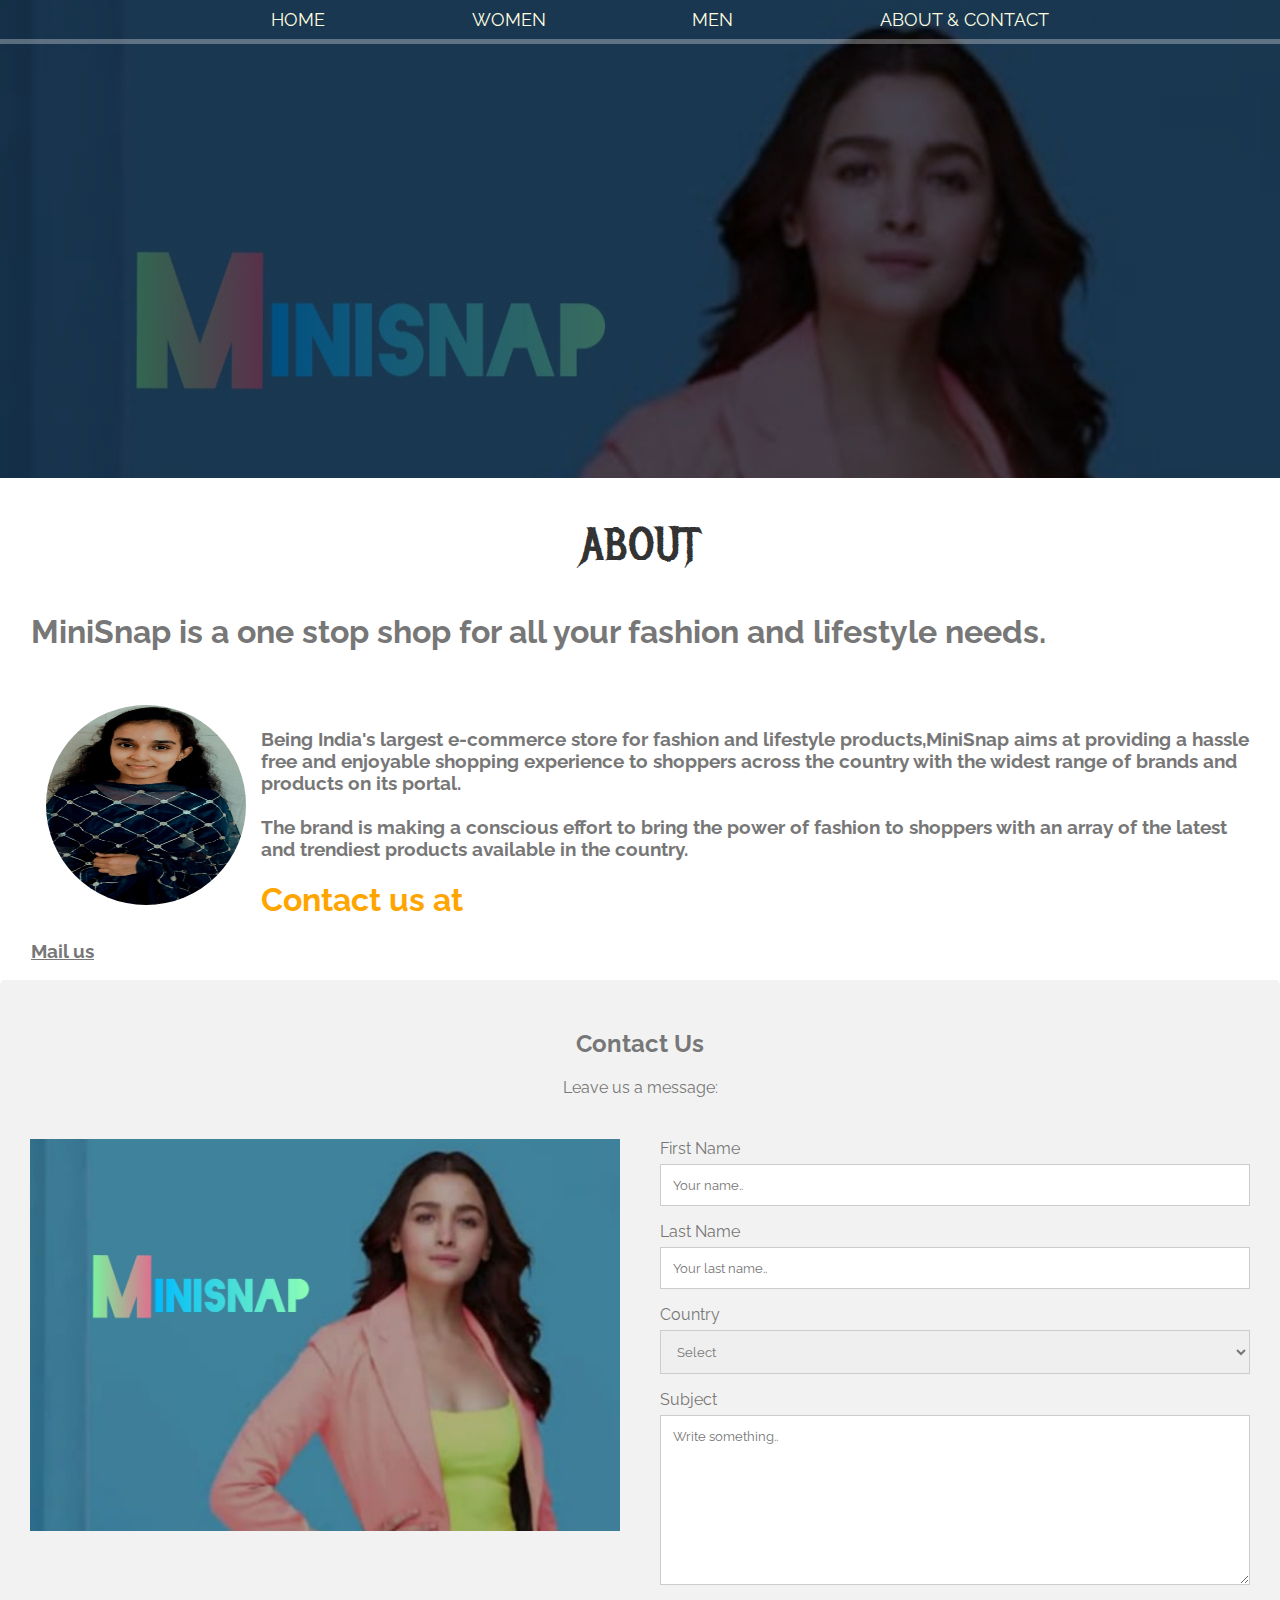
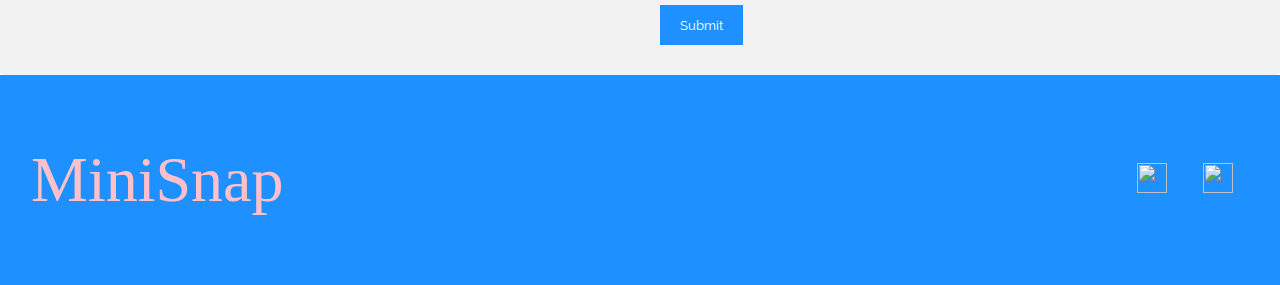
==== about.html @ d4da09e2 "Add files via upload" ====
<!DOCTYPE html>
<html>
    <head>
        <title>MiniSnap | About AND CONTACT</title>
        <meta name="description" content="This is the description">
        <link rel="stylesheet" href="styles.css" />
        <style>
body {
  font-family: Arial, Helvetica, sans-serif;
}

* {
  box-sizing: border-box;
}

/* Style inputs */
input[type=text], select, textarea {
  width: 100%;
  padding: 12px;
  border: 1px solid #ccc;
  margin-top: 6px;
  margin-bottom: 16px;
  resize: vertical;
}

input[type=submit] {
  background-color: dodgerblue;
  color: white;
  padding: 12px 20px;
  border: none;
  cursor: pointer;
}

input[type=submit]:hover {
  background-color: #45a049;
}

/* Style the container/contact section */
.container1 {
  border-radius: 5px;
  background-color: #f2f2f2;
  padding: 10px;
}

/* Create two columns that float next to eachother */
.column {
  float: left;
  width: 50%;
  margin-top: 6px;
  padding: 20px;
}

/* Clear floats after the columns */
.row:after {
  content: "";
  display: table;
  clear: both;
}

/* Responsive layout - when the screen is less than 600px wide, make the two columns stack on top of each other instead of next to each other */
@media screen and (max-width: 600px) {
  .column, input[type=submit] {
    width: 100%;
    margin-top: 0;
  }
}
</style>
    </head>
    <body>
        <header class="main-header">
            <nav class="nav main-nav">
                <ul><b>
                    <li><a href="index.html">HOME</a></li>
                    <li><a href="store.html">WOMEN</a></li>
                    <li><a href="men.html">MEN</a></li>
                    <li><a href="about.html">ABOUT & CONTACT</a></li></b>
                </ul>
            </nav>
            <pre>


             




            </pre>
        </header>

        <section class="content-section container">
            <h2 class="section-header">ABOUT</h2>
            <h1>MiniSnap is a one stop shop for all your fashion and lifestyle needs.</h1><br>
            <img class="about-band-image" src="images/showmini.jpg"> <br>
            <h3>Being India's largest e-commerce store for fashion and lifestyle products,MiniSnap aims at providing a hassle free and enjoyable shopping experience to shoppers across the country with the widest range of brands and products on its portal.<br><br> The brand is making a conscious effort to bring the power of fashion to shoppers with an array of the latest and trendiest products available in the country.</h3>
            <p></p>

            <h1 style="color: orange;"> Contact us at </h1>
            <h3>
            <a href="minisnap@gmail.com"> Mail us </a>
            </h3>
        </section>

<div class="container1">
  <div style="text-align:center">
    <br>
    <h2>Contact Us</h2>
    <p>Leave us a message:</p>
  </div>
  <div class="row" style="background-image: url('background.jpg');">
    <div class="column">
      <img src="images\head.jpg" style="width:100%">
    </div>
    <div class="column">
      <form action="mailto:showminiammu2108@gmail.com">
        <label for="fname">First Name</label>
        <input type="text" id="fname" name="firstname" placeholder="Your name..">
        <label for="lname">Last Name</label>
        <input type="text" id="lname" name="lastname" placeholder="Your last name..">
        <label for="country">Country</label>
        <select id="country" name="country">
          <option value="australia">Select</option>
          <option value="australia">Australia</option>
          <option value="canada">India</option>
          <option value="usa">USA</option>
          <option value="usa">Others</option>
        </select>
        <label for="subject">Subject</label>
        <textarea id="subject" name="subject" placeholder="Write something.." style="height:170px"></textarea>
        <input type="submit" value="Submit">
      </form>
    </div>
  </div>
</div>
  <footer style="background-color: dodgerblue;"class="main-footer">
            <div class="container main-footer-container">
                <h3 class="band-name">MiniSnap</h3>
                <ul class="nav footer-nav">
                    <li>
                        <a href="https://www.youtube.com" target="_blank">
                            <img src="G:\WT LAB\EXP-4 HTML,CSS,JS\Shopping List\images\yt.jpg">
                        </a>
                    </li>
                  
                    <li>
                        <a href="https://www.facebook.com" target="_blank">
                            <img src="G:\WT LAB\EXP-4 HTML,CSS,JS\Shopping List\images\fb.jpg">
                        </a>
                    </li>
                </ul>
            </div>
        </footer>
    </body>
</html>
---- styles.css ----
@import url('https://fonts.googleapis.com/css?family=Raleway:300,400,700');
@import url("https://fonts.googleapis.com/css?family=Metal+Mania");

@font-face {
    font-family: "Booter - Zero Zero";
    src: url("Fonts/Booter - Zero Zero.woff") format("woff"),
         url("Fonts/Booter - Zero Zero.woff2") format("woff2");
    font-weight: normal;
    font-style: normal;
}

* {
    box-sizing: border-box;
    font-family: Raleway;
    color: #777;
}


html, body {
    margin: 0;
    padding: 0;
    min-height: 100%;
}

.nav ul {
    margin: 0;
}

.nav li {
    display: inline;
}

.nav a {
    display: inline-block;
    padding: .5em;
    color: lightyellow;
    text-decoration: none;
}

.main-nav {
    text-align: center;
    font-size: 1.1em;
    font-weight: lighter;
    border-bottom: 5px solid rgba(255, 255, 255, .3)
}

.main-nav li {
    padding: 0 5%;
}

.nav a:hover {
    background-color: rgba(255, 255, 255, .3)
}

.main-header {
    background-color: rgba(0, 10, 50, .6);
    background-image: url("images/head.jpg");
    background-blend-mode: multiply;
    background-size: cover;
    padding-bottom: 250px;
}

.band-name {
    text-align: center;
    margin: 100;
    font-size: 4em;
    font-family: "Booter - Zero Zero";
    font-weight: normal;
    color: pink;
}

.band-name-large {
    font-size: 8em;
}

.content-section {
    margin: 1em;
}

.container {
    max-width: 1250px;
    margin: 0 auto;
    padding: 0 1.0em;
}
.section-header {
    font-family: "Metal Mania";
    font-weight: normal;
    color: #333;
    text-align: center;
    font-size: 2.9em;
}

.about-band-image {
    float: left;
    height: 200px;
    width: 200px;
    margin: 15px;
    border-radius: 50%;
}

.main-footer {
    background-color: dodgerblue;
    color: white;
    padding: .25em 0;
}

.main-footer-container {
    display: flex;
    align-items: center;
}

.main-footer-container ul {
    flex-grow: 1;
    text-align: end;
}

.footer-nav li {
    padding: 0 .5em;
}

.footer-nav img {
    width: 30px;
    height: 30px;
}

.btn {
    text-align: center;
    vertical-align: middle;
    padding: .67em .67em;
    cursor: pointer;
}

.btn-header {
    margin: .6em 16% 3em 33%;
    color: white;
    border: 5px solid white;
    background-color: rgba(255, 255, 255, .1);
    border-radius: 0;
    font-size: 1.5em;
    font-weight: lighter;
    padding-left: 2em;
    padding-right: 2em;
}

.btn-header:hover {
    background-color: rgba(255, 255, 255, .3);
}


.btn-primary {
    color: white;
    background-color: #56CCF2;
    border: none;
    border-radius: .3em;
    font-weight: bold;
}

.btn-primary:hover {
    background-color: #2D9CDB;
}
.shop-item {
    margin: 30px;
}

.shop-item-title {
    display: block;
    width: 100%;
    text-align: center;
    font-weight: bold;
    font-size: 1.5em;
    color: #333;
    margin-bottom: 15px;
}

.shop-item-image {
    height: 250px;
    padding: 5px;
}

.shop-item-details {
    display: flex;
    align-items: center;
    padding: 5px;
}

.shop-item-price {
    flex-grow: 1;
    color: #333;
}

.shop-items {
    display: flex;
    flex-wrap: wrap;
    justify-content: space-around;
}

.cart-header {
    font-weight: bold;
    font-size: 1.25em;
    color: #333;
}

.cart-column {
    display: flex;
    align-items: center;
    border-bottom: 1px solid black;
    margin-right: 1.5em;
    padding-bottom: 10px;
    margin-top: 10px;
}

.cart-row {
    display: flex;
}

.cart-item {
    width: 60%;
}

.cart-price {
    width: 30%;
    font-size: 1.2em;
    color: #333;
    margin-right: 1.5em;

}

.cart-quantity {
    width: 35%;
    margin-right: 1.5em;
}

.cart-item-title {
    color: #333;
    margin-left: 1.5em;
    font-size: 1.2em;
}

.cart-item-image {
    margin-left: 1.5em;
    width: 75px;
    height: auto;
    border-radius: 10px;
}

.btn-danger {
    color: white;
    background-color: #EB5757;
    border: none;
    border-radius: .3em;
    font-weight: bold;
}

.btn-danger:hover {
    background-color: #CC4C4C;
}

.cart-quantity-input {
    height: 34px;
    width: 50px;
    border-radius: 5px;
    border: 1px solid #56CCF2;
    background-color: #eee;
    color: #333;
    padding: 0;
    text-align: center;
    font-size: 1.2em;
    margin-right: 25px;
}

.cart-row:last-child {
    border-bottom: 1px solid black;
}

.cart-row:last-child .cart-column {
    border: none;
}

.cart-total {
    text-align: end;
    margin-top: 10px;
    margin-right: 10px;
}

.cart-total-title {
    font-weight: bold;
    font-size: 1.5em;
    color: black;
    margin-right: 20px;
}

.cart-total-price {
    color: #333;
    font-size: 1.1em;
}

.btn-purchase {
    display: block;
    margin: 40px auto 80px auto;
    font-size: 1.75em;
}
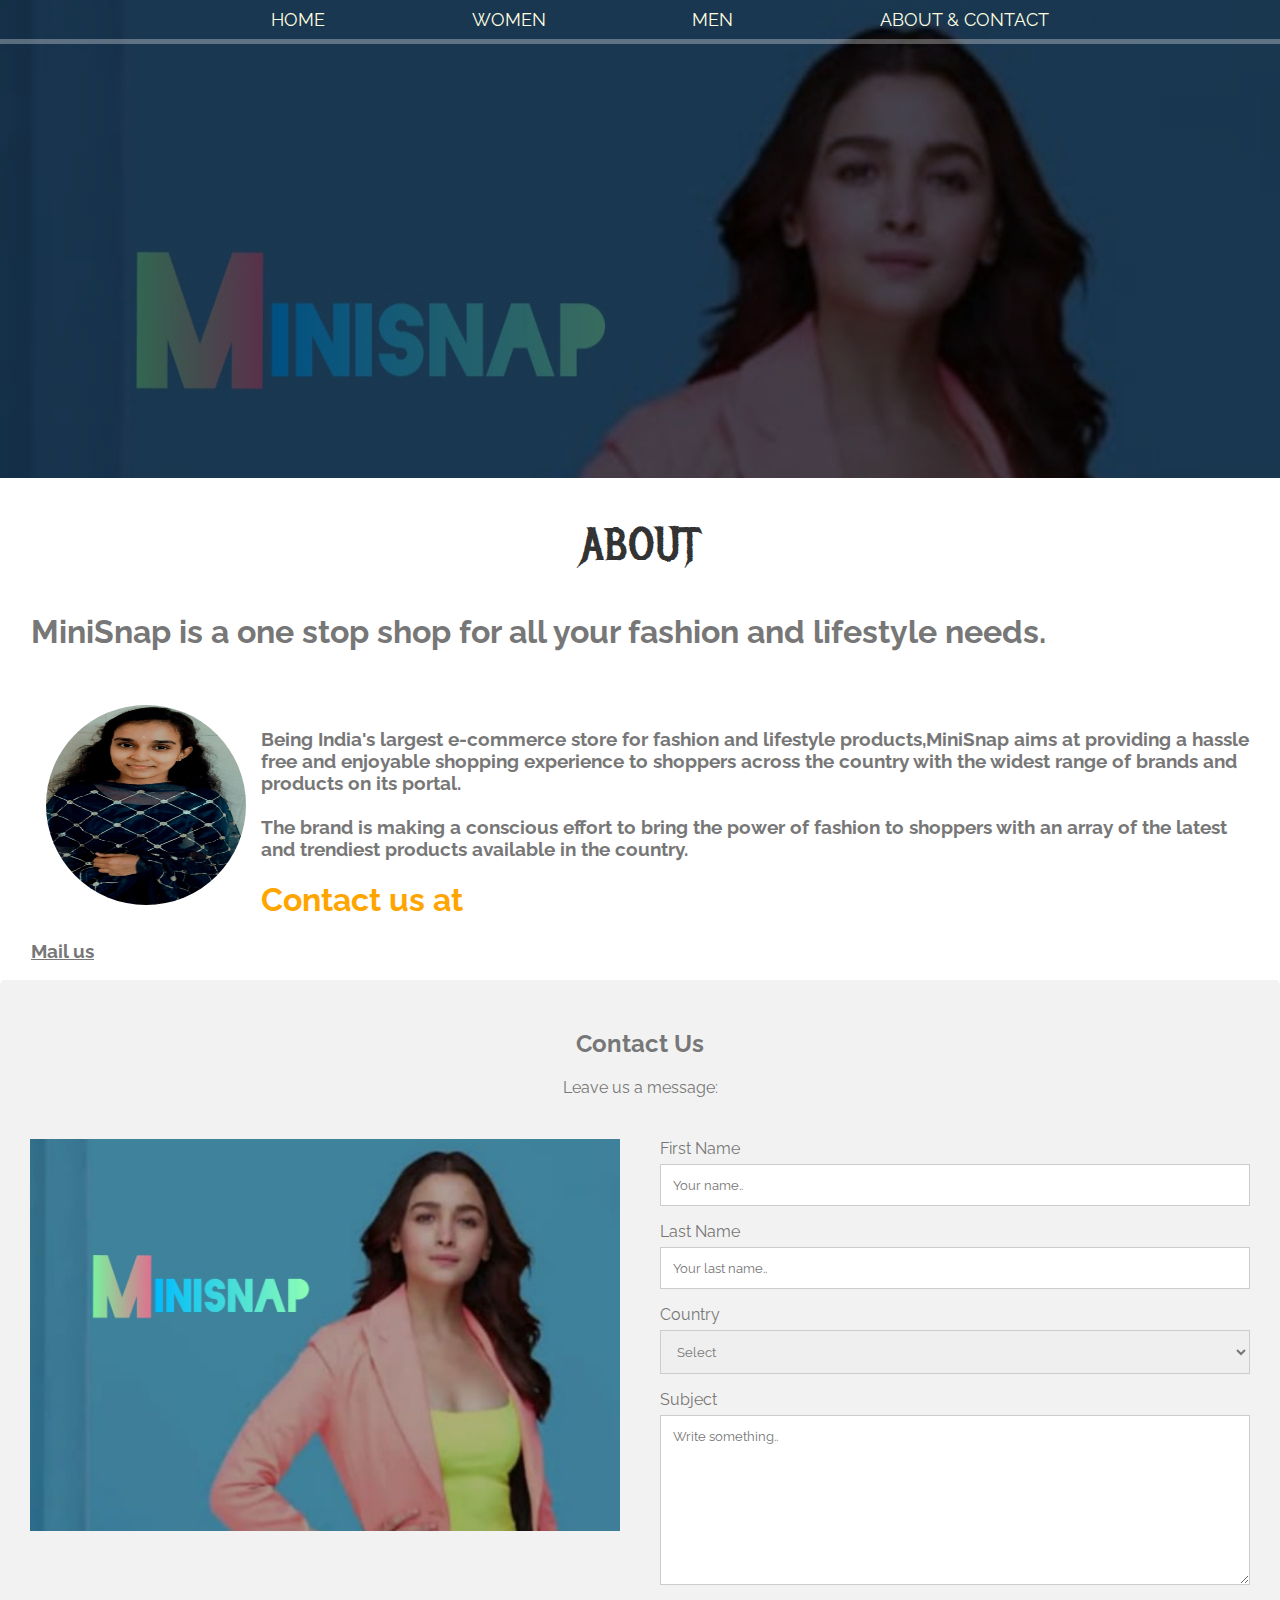
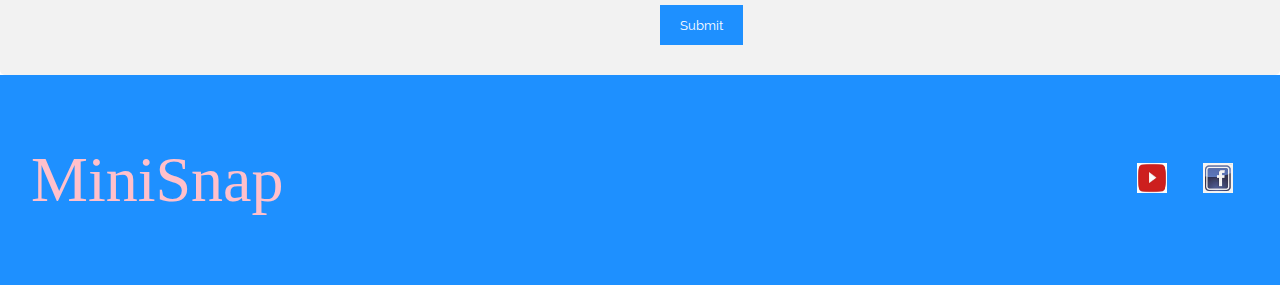
==== commit a38da247: "Update about.html" ====
--- a/about.html
+++ b/about.html
@@ -137,17 +137,17 @@
                 <ul class="nav footer-nav">
                     <li>
                         <a href="https://www.youtube.com" target="_blank">
-                            <img src="G:\WT LAB\EXP-4 HTML,CSS,JS\Shopping List\images\yt.jpg">
+                            <img src="\images\yt.jpg">
                         </a>
                     </li>
                   
                     <li>
                         <a href="https://www.facebook.com" target="_blank">
-                            <img src="G:\WT LAB\EXP-4 HTML,CSS,JS\Shopping List\images\fb.jpg">
+                            <img src="\images\fb.jpg">
                         </a>
                     </li>
                 </ul>
             </div>
         </footer>
     </body>
-</html>+</html>
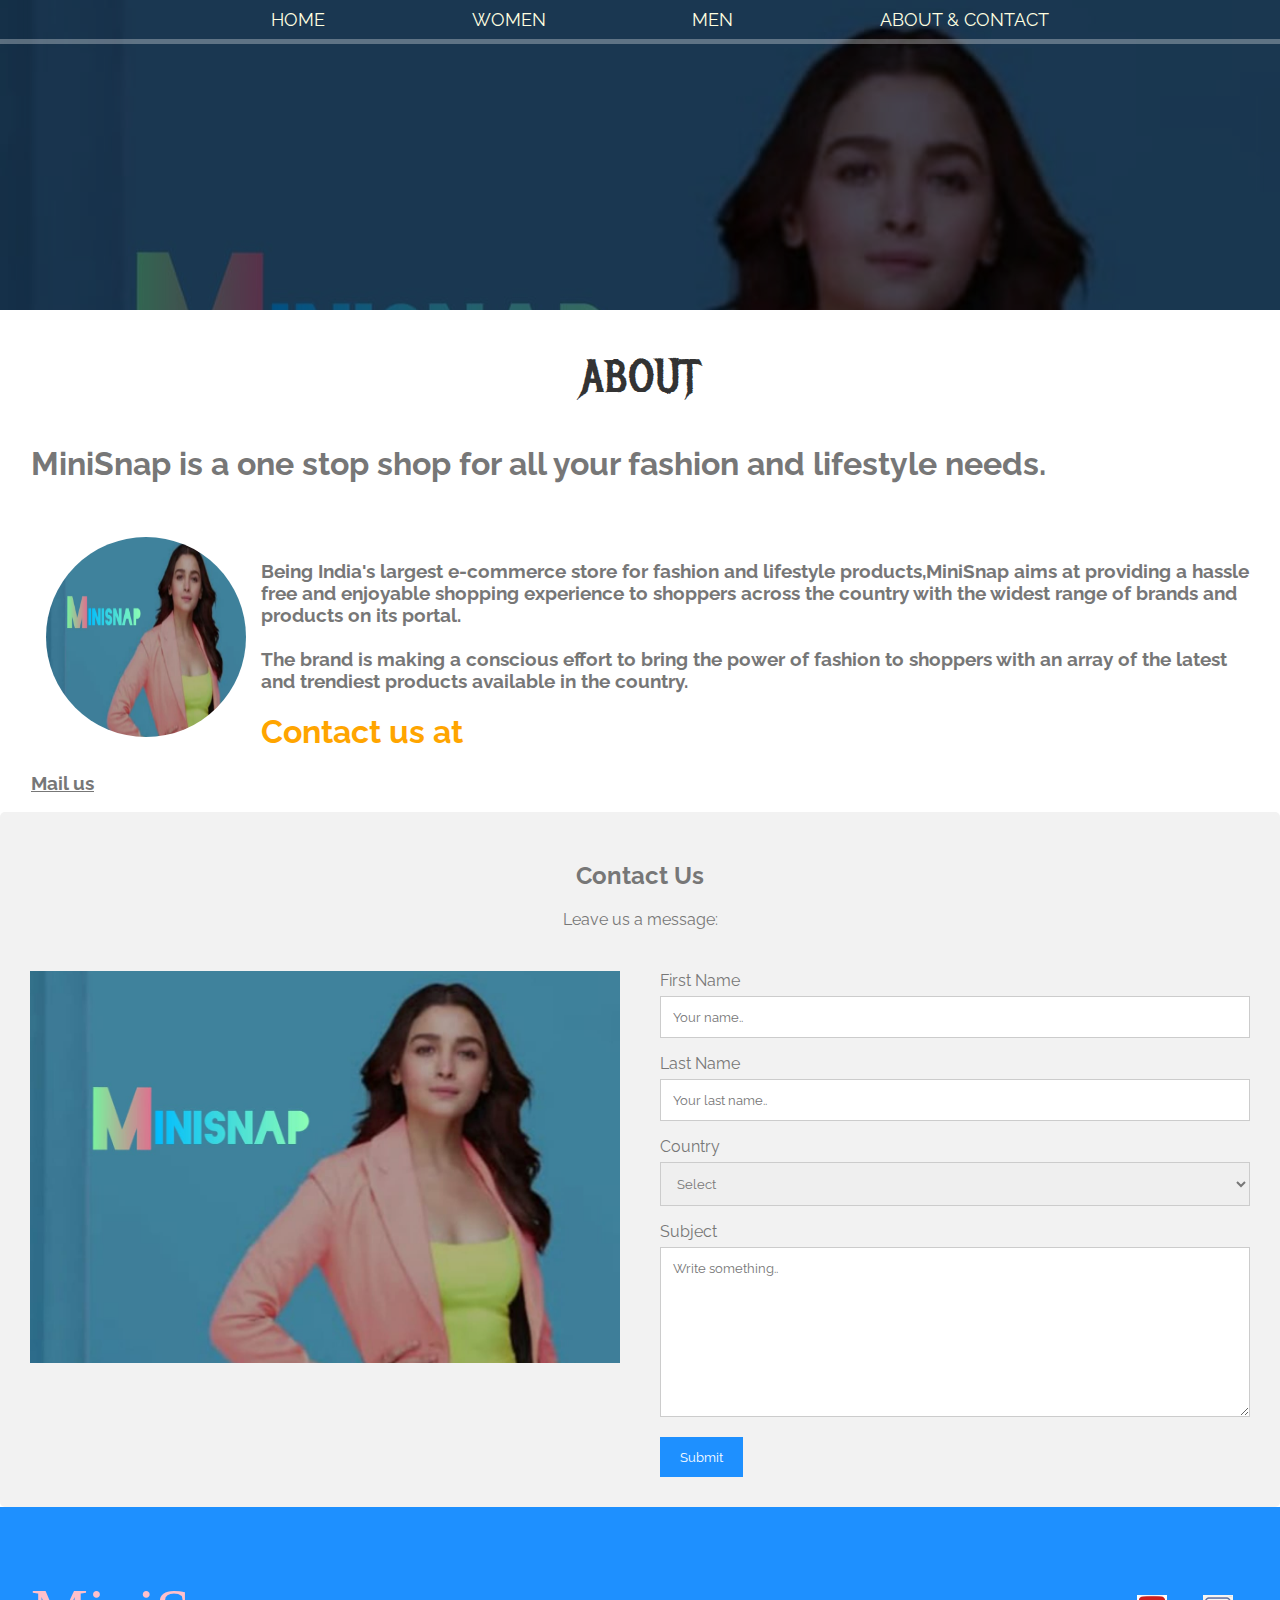
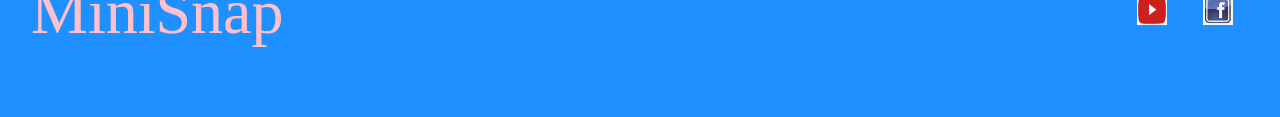
==== commit 2b504372: "Update about.html" ====
--- a/about.html
+++ b/about.html
@@ -76,21 +76,13 @@
                     <li><a href="about.html">ABOUT & CONTACT</a></li></b>
                 </ul>
             </nav>
-            <pre>
-
-
-             
-
-
-
-
-            </pre>
+            <pre></pre>
         </header>
 
         <section class="content-section container">
             <h2 class="section-header">ABOUT</h2>
             <h1>MiniSnap is a one stop shop for all your fashion and lifestyle needs.</h1><br>
-            <img class="about-band-image" src="images/showmini.jpg"> <br>
+            <img class="about-band-image" src="images/head.jpg"> <br>
             <h3>Being India's largest e-commerce store for fashion and lifestyle products,MiniSnap aims at providing a hassle free and enjoyable shopping experience to shoppers across the country with the widest range of brands and products on its portal.<br><br> The brand is making a conscious effort to bring the power of fashion to shoppers with an array of the latest and trendiest products available in the country.</h3>
             <p></p>
 
@@ -137,13 +129,13 @@
                 <ul class="nav footer-nav">
                     <li>
                         <a href="https://www.youtube.com" target="_blank">
-                            <img src="\images\yt.jpg">
+                            <img src="images\yt.jpg">
                         </a>
                     </li>
                   
                     <li>
                         <a href="https://www.facebook.com" target="_blank">
-                            <img src="\images\fb.jpg">
+                            <img src="images\fb.jpg">
                         </a>
                     </li>
                 </ul>
